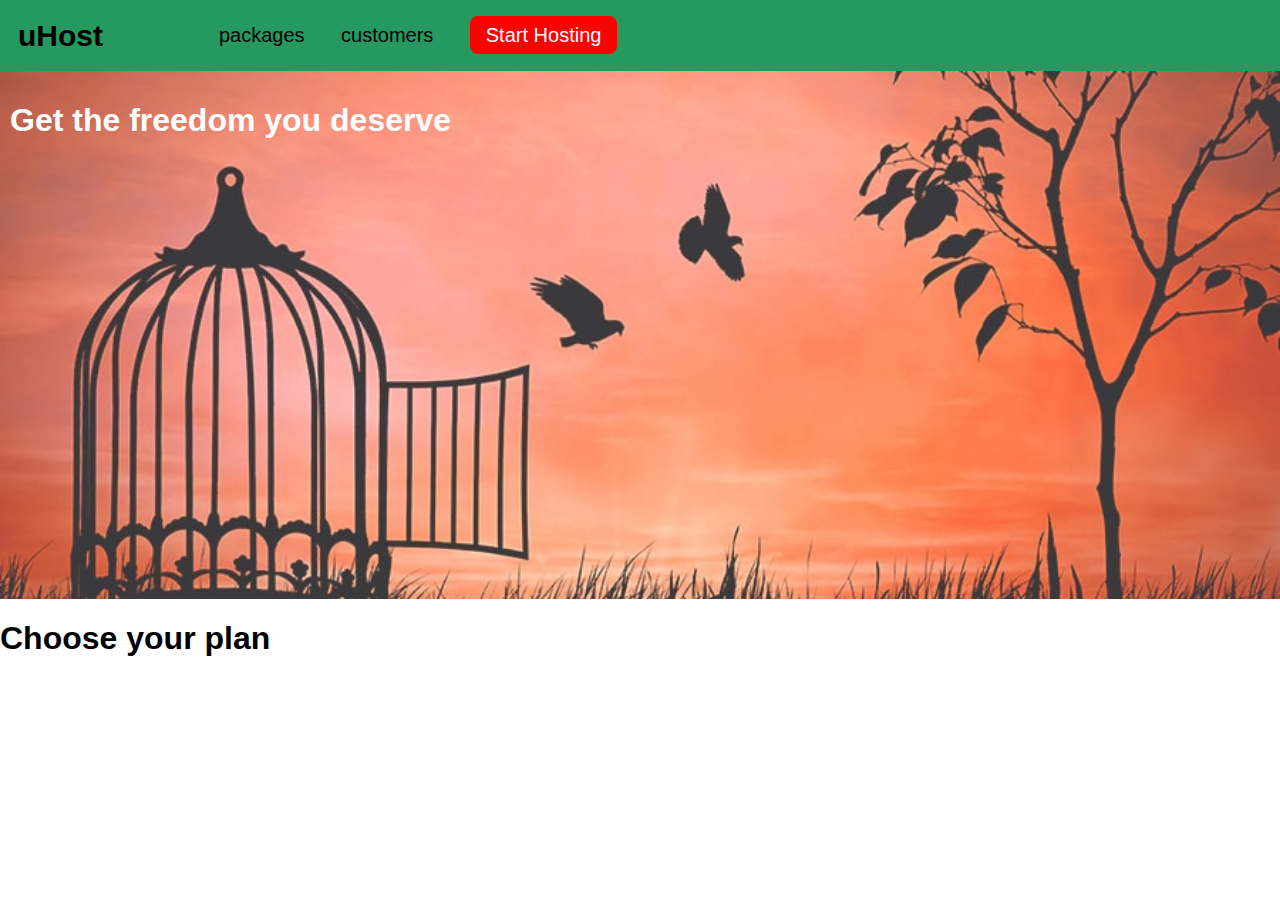
==== index.html @ 7c51d45c "adding header and image to our website" ====
<!Doctype html>

<head>
    <meta charset="utf-8">
    <link rel="stylesheet" href="main.css">
    <link rel="preconnect" href="https://fonts.gstatic.com">
    <link href="https://fonts.googleapis.com/css2?family=Roboto:wght@100&display=swap" rel="stylesheet">

    <title>

    </title>
</head>

<body>
    <header class="main-header">
        <div class="main-header__brand"><a href="index.html">
                uHost
            </a>
        </div><nav class="main-nav">
            <ul class="main_nav__items">
                <li class="main_nav__item">
                    <a href="packages/index.html">packages</a>
                </li>
                <li class="main_nav__item">
                    <a href="customers/index.html">customers</a>

                </li>
                <li class="main_nav__item main_nav__item-cta">
                    <a href="start_hosting/index.html">Start Hosting</a>

                </li>
            </ul>
        </nav>
    </header>
    <main>
        <section id="product-overview">
            <h1>
                Get the freedom you deserve

            </h1>
        </section>
        <section id="plans">
            <h1 class="section-title">
                Choose your plan
            </h1>
        </section>
    </main>
</body>

</html>
---- main.css ----
*{
    box-sizing: border-box;
}
body{
    margin:0;
    font-family: 'Montserrat',sans-serif;
}
#product-overview{
    background-image: url("Freedom.jpg");
   background-repeat:no-repeat;
   background-size: cover;
    width:100%;
    height: 528px;
    padding: 10px;
    

}
#section-title{
    color:#2ddf5c
    }
#product-overview h1{
    color:white;
    font-family: 'Anton',sans-serif;
}

.main-header{
background-color: #25995f;
width: 100%;
padding: 8px 18px;
    }
.main-header >div
{
    display: inline-block;
    vertical-align: middle;
}
.main-nav
{
    display: inline-block;
    text-align: right;
    width:calc(100%-74px);
    vertical-align: middle;

}
.main_nav__items{

    padding: 0 100px;
   list-style: none;
   width: 100%;

 }
    .main_nav__item{
        display: inline-block;
        text-decoration: none;
        margin: 0 16px;
        text-align: right;

        /* margin :top  button left  right*/
    }

    .main-header__brand a{
        color:black;
        text-decoration: none;
        font-size:30px;
        font-weight: bold;}

.main_nav__item a{
    text-decoration: none;
    color:black;
    padding: 5px 0;
    font-size: 20px;
}
.main_nav__item a:hover,.main_nav__item a:active{
color: white;
border-bottom: 2px solid white;
}
.main_nav__item-cta a{
    color:white;
    background:red ;
    border-radius: 8px;
    padding:8px 16px;
}

.main_nav__item-cta a:hover,
.main_nav__item-cta a:active{
    color:red;
    background:white ;
border:none;}
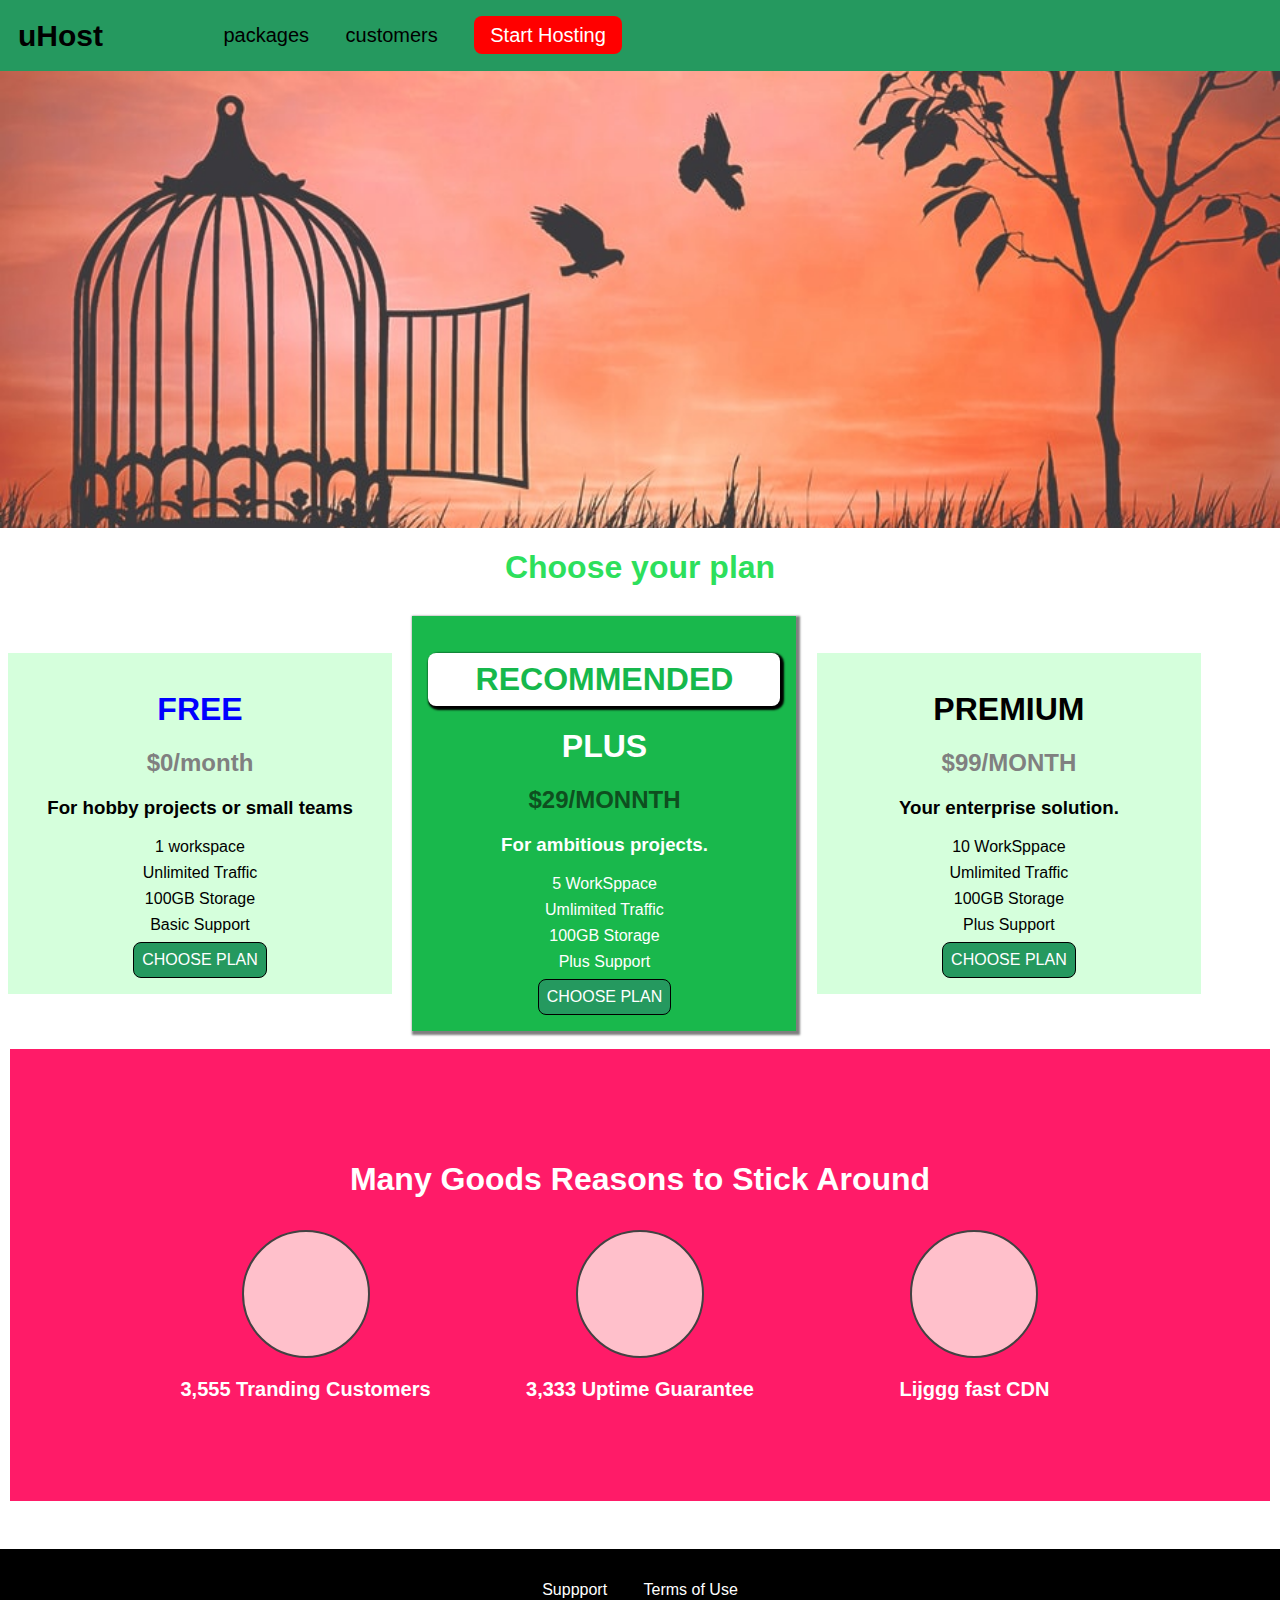
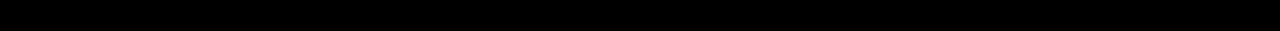
==== commit 7cc353d3: "add package page" ====
--- a/index.html
+++ b/index.html
@@ -2,10 +2,10 @@
 
 <head>
     <meta charset="utf-8">
-    <link rel="stylesheet" href="main.css">
     <link rel="preconnect" href="https://fonts.gstatic.com">
     <link href="https://fonts.googleapis.com/css2?family=Roboto:wght@100&display=swap" rel="stylesheet">
-
+    <link rel="stylesheet" href="shared.css">
+    <link rel="stylesheet" href="main.css">
     <title>
 
     </title>
@@ -16,7 +16,8 @@
         <div class="main-header__brand"><a href="index.html">
                 uHost
             </a>
-        </div><nav class="main-nav">
+        </div>
+        <nav class="main-nav">
             <ul class="main_nav__items">
                 <li class="main_nav__item">
                     <a href="packages/index.html">packages</a>
@@ -34,16 +35,98 @@
     </header>
     <main>
         <section id="product-overview">
-            <h1>
-                Get the freedom you deserve
-
-            </h1>
+            <h1>Get the freedom you deserve </h1>
         </section>
         <section id="plans">
-            <h1 class="section-title">
+            <h1 class="section_title">
                 Choose your plan
             </h1>
+            <div class= "plan__list">
+                <article class="plan">
+                    <h1 class="plan__title"> FREE</h1>
+                    <h2 class="plan__price">$0/month</h2>
+                    <h3>For hobby projects or small teams</h3>
+                    <ul class="plan__features">
+                        <li class="plan__feature">1 workspace</li>
+                        <li class="plan__feature">Unlimited Traffic</li>
+                        <li class="plan__feature">100GB Storage</li>
+                        <li class="plan__feature">Basic Support</li>
+                    </ul>
+                    <div>
+                        <button class="button">CHOOSE PLAN</button>
+                    </div>
+                </article>
+                <article class="plan plan--highlighted">
+                    <h1 class="plan__nnotation">RECOMMENDED</h1>
+                    <h1 class="plan__tilte">PLUS</h1>
+                    <h2 class="plan__price">$29/MONNTH</h2>
+                    <h3>
+                        For ambitious projects.
+                    </h3>
+                    <ul class="plan__features">
+                        <li class="plan__feature">5 WorkSppace
+                        </li>
+                        <li class="plan__feature">Umlimited Traffic</li>
+                        <li class="plan__feature">100GB Storage</li>
+                        <li class="plan__feature">Plus Support</li>
+                    </ul>
+                    <div>
+                        <button class="button">CHOOSE PLAN</button>
+                    </div>
+                </article>
+                <article class="plan">
+                    <h1>PREMIUM</h1>
+                    <h2 class="plan__price">$99/MONTH</h2>
+                    <h3>Your enterprise solution.</h3>
+                    <ul class="plan__features">
+                        <li class="plan__feature">10 WorkSppace</li>
+                        <li class="plan__feature">Umlimited Traffic</li>
+                        <li class="plan__feature">100GB Storage</li>
+                        <li class="plan__feature">Plus Support</li>
+                    </ul>
+                    <div>
+                        <button class="button">CHOOSE PLAN</button>
+                    </div>
+                </article>
+
+            </div>
         </section>
+        <section id="key-features">
+            <h1 class="section_title">Many Goods Reasons to Stick Around</h1>
+            <ul class="key-feature__list  ">
+                <li class="key__feature">
+                    <div class="key-feature__image">
+                    </div>
+                    <p class="key-feature__description">3,555 Tranding Customers</p>
+                </li>
+                <li class="key__feature">
+                    <div class="key-feature__image">
+
+                    </div>
+                    <p class="key-feature__description">3,333 Uptime Guarantee</p>
+                </li>
+                <li class="key__feature">
+                    <div class="key-feature__image">
+
+                    </div>
+                    <p class="key-feature__description">Lijggg fast CDN</p>
+                </li>
+
+            </ul>
+        </section>
+        <footer class="main-footer">
+
+            <nav>
+                <ul class="main-footer__links">
+                    <li class="main-footer_link">
+                        <a href="#">Suppport</a>
+                    </li>
+                    <li class="main-footer_link">
+                        <a href="#">Terms of Use</a>
+                    </li>
+                </ul>
+            </nav>
+        </footer>
     </main>
 </body>
 
--- a/shared.css
+++ b/shared.css
@@ -0,0 +1,110 @@
+
+.main-header{
+    background-color: #25995f;
+    width: 100%;
+    padding: 8px 18px;
+    position:fixed;
+    top:0;
+    left:0;
+    box-sizing: border-box;
+    margin: 0;
+
+    }
+    
+    .main-header >div
+    {
+        display: inline-block;
+        vertical-align: middle;
+    }
+    
+
+.main-nav
+{
+    display: inline-block;
+    text-align: right;
+    width:calc(100%-74px);
+    vertical-align: middle;
+
+}
+.main_nav__items{
+
+    padding: 0 100px;
+   list-style: none;
+   width: 100%;
+
+ }
+    .main_nav__item{
+        display: inline-block;
+        text-decoration: none;
+        margin: 0 16px;
+        text-align: right;
+
+        /* margin :top  button left  right*/
+    }
+
+    .main-header__brand a{
+        color:black;
+        text-decoration: none;
+        font-size:30px;
+        font-weight: bold;}
+
+.main_nav__item a{
+    text-decoration: none;
+    color:black;
+    padding: 5px 0;
+    font-size: 20px;
+}
+.main_nav__item a:hover,.main_nav__item a:active{
+color: white;
+border-bottom: 2px solid white;
+}
+.main_nav__item-cta a{
+    color:white;
+    background:red ;
+    border-radius: 8px;
+    padding:8px 16px;
+}
+
+.main_nav__item-cta a:hover,
+.main_nav__item-cta a:active{
+    color:red;
+    background:white ;
+border:none;}
+
+.main-footer{
+   background: black;
+   padding:32px;
+   margin-top: 48px; 
+}
+.main-footer__links{
+    list-style: none;
+    margin:0;
+    padding:0;
+    text-align: center;
+}
+.main-footer_link{
+    display: inline-block;
+    margin:0 16px;/* margin left and right =16px*/
+}
+.main-footer_link a{
+    color: white;
+    text-decoration: none;
+}
+.main-footer_link a:hover,
+.main-footer_link a:active {
+    color:#ccc;
+}
+.button{
+    border:1.5px solid black;
+    cursor: pointer;
+    background-color: #25995f;
+    color:white;
+    border-radius: 8px;
+    padding:8px;
+    font-weight: bold;
+    font:inherit ;
+}
+.button:hover,.button:active{
+background-color: white;
+color:green
+}--- a/main.css
+++ b/main.css
@@ -15,74 +15,99 @@
     
 
 }
-#section-title{
-    color:#2ddf5c
+.section_title{
+    color:#2ddf5c;
+    text-align: center;
+
     }
+
 #product-overview h1{
     color:white;
     font-family: 'Anton',sans-serif;
 }
-
-.main-header{
-background-color: #25995f;
-width: 100%;
-padding: 8px 18px;
-    }
-.main-header >div
-{
+.pan__list{
+    width:80%;
+    margin:auto;
+    text-align: center;
+}
+.plan{
+    background: #d5ffdc;
+    text-align:  center;
+    padding: 16px;
+    margin: 8px;
     display: inline-block;
+    width:30%;
     vertical-align: middle;
 }
-.main-nav
-{
-    display: inline-block;
-    text-align: right;
-    width:calc(100%-74px);
-    vertical-align: middle;
+.plan--highlighted{
+    background-color: #19b84c;
+    color:white;
+    box-shadow:2px 2px 2px 2px rgba(0,0,0,0.5);
+}
+.plan--highlighted .plan__price{
+    color:#0e4f1f
+}
+.plan--highlighted .plan__title{
+    color:#0e4f1f
 
 }
-.main_nav__items{
+.plan__nnotation{
+background-color: white;
+color:#16b84c;
+box-shadow:2px 2px 2px 2px rgba(0,0,0,1);
+padding:8px ;
+border-radius: 8px;
+}
+.plan__title{
+  color:blue;
 
-    padding: 0 100px;
+}
+.plan__price{
+color:gray;
+}
+
+.plan__features{
+    list-style: none;
+    margin: 0;
+    padding: 0;
+}
+.plan__feature{
+    margin: 8px 0;
+}
+
+#key-features{
+    background-color:#ff1b68;
+    text-align: center;
+    margin:10px;
+    padding:80px;
+}
+#key-features .section_title{
+    color:white;
+    margin:32px;
+}
+.key-feature__list {
    list-style: none;
-   width: 100%;
+   margin:0;
+   padding:0;
+   text-align: center;
+}
+.key__feature{
+   display:inline-block;
+   width:30%;
+   vertical-align: top;
+}
 
- }
-    .main_nav__item{
-        display: inline-block;
-        text-decoration: none;
-        margin: 0 16px;
-        text-align: right;
-
-        /* margin :top  button left  right*/
-    }
-
-    .main-header__brand a{
-        color:black;
-        text-decoration: none;
-        font-size:30px;
-        font-weight: bold;}
-
-.main_nav__item a{
-    text-decoration: none;
-    color:black;
-    padding: 5px 0;
+.key-feature__image{
+    background: pink;
+    width:128px;
+    height:128px;
+    border:2px solid #424242;
+    border-radius: 50%;
+    margin:auto;
+}
+.key-feature__description{
+    text-align: center;
+    font-weight: bold;
+    color:white;
     font-size: 20px;
 }
-.main_nav__item a:hover,.main_nav__item a:active{
-color: white;
-border-bottom: 2px solid white;
-}
-.main_nav__item-cta a{
-    color:white;
-    background:red ;
-    border-radius: 8px;
-    padding:8px 16px;
-}
-
-.main_nav__item-cta a:hover,
-.main_nav__item-cta a:active{
-    color:red;
-    background:white ;
-border:none;}
-
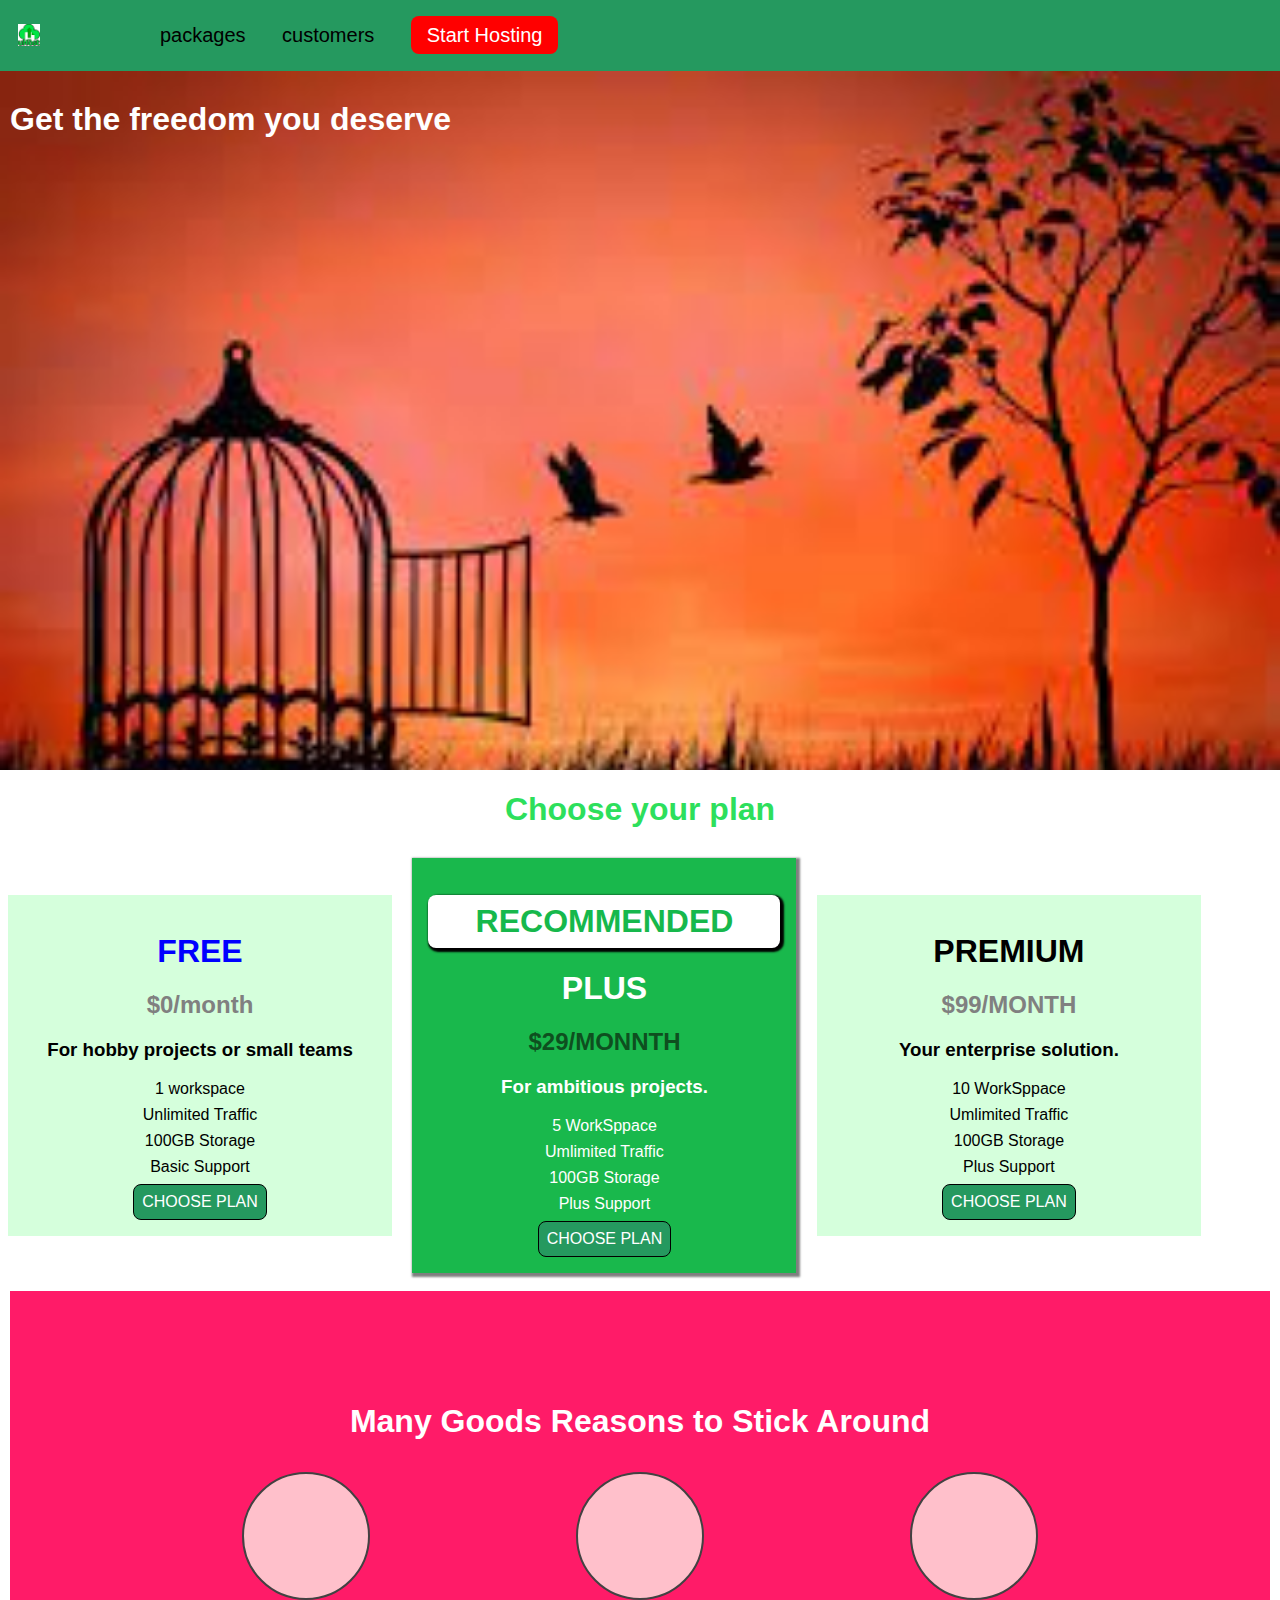
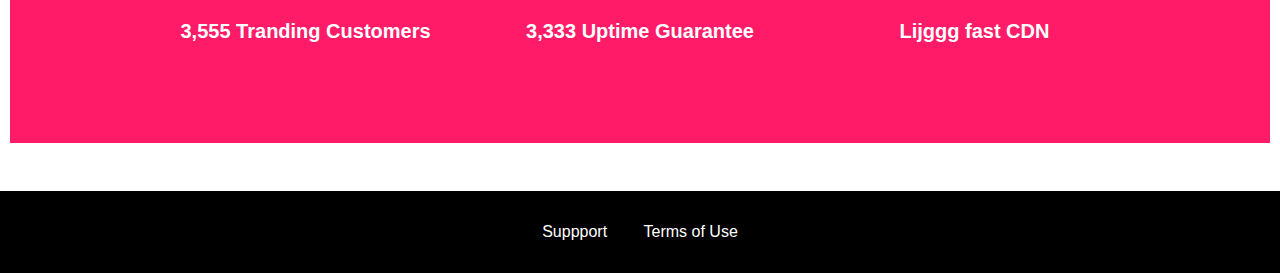
==== commit 14674a65: "adding logo uhost" ====
--- a/index.html
+++ b/index.html
@@ -13,8 +13,9 @@
 
 <body>
     <header class="main-header">
-        <div class="main-header__brand"><a href="index.html">
-                uHost
+        <div>
+            <a href="index.html" class="main-header__brand">
+                <img src="images/hosting.png" alt="logo">
             </a>
         </div>
         <nav class="main-nav">
@@ -41,7 +42,7 @@
             <h1 class="section_title">
                 Choose your plan
             </h1>
-            <div class= "plan__list">
+            <div class="plan__list">
                 <article class="plan">
                     <h1 class="plan__title"> FREE</h1>
                     <h2 class="plan__price">$0/month</h2>
--- a/shared.css
+++ b/shared.css
@@ -42,11 +42,18 @@
         /* margin :top  button left  right*/
     }
 
-    .main-header__brand a{
+    .main-header__brand {
         color:black;
         text-decoration: none;
         font-size:30px;
-        font-weight: bold;}
+        font-weight: bold;
+        height:22px;
+    }
+
+    .main-header__brand img{
+        height: 22px;
+        margin-top: -5px;
+    }
 
 .main_nav__item a{
     text-decoration: none;
--- a/main.css
+++ b/main.css
@@ -6,12 +6,15 @@
     font-family: 'Montserrat',sans-serif;
 }
 #product-overview{
-    background-image: url("Freedom.jpg");
+    background-image: url("images/freedam2.jpg");
    background-repeat:no-repeat;
    background-size: cover;
+   background-origin: border-box;
+    /* border: 5px dashed red; */
     width:100%;
-    height: 528px;
+    height: 700px;
     padding: 10px;
+    margin-top:70px;
     
 
 }
